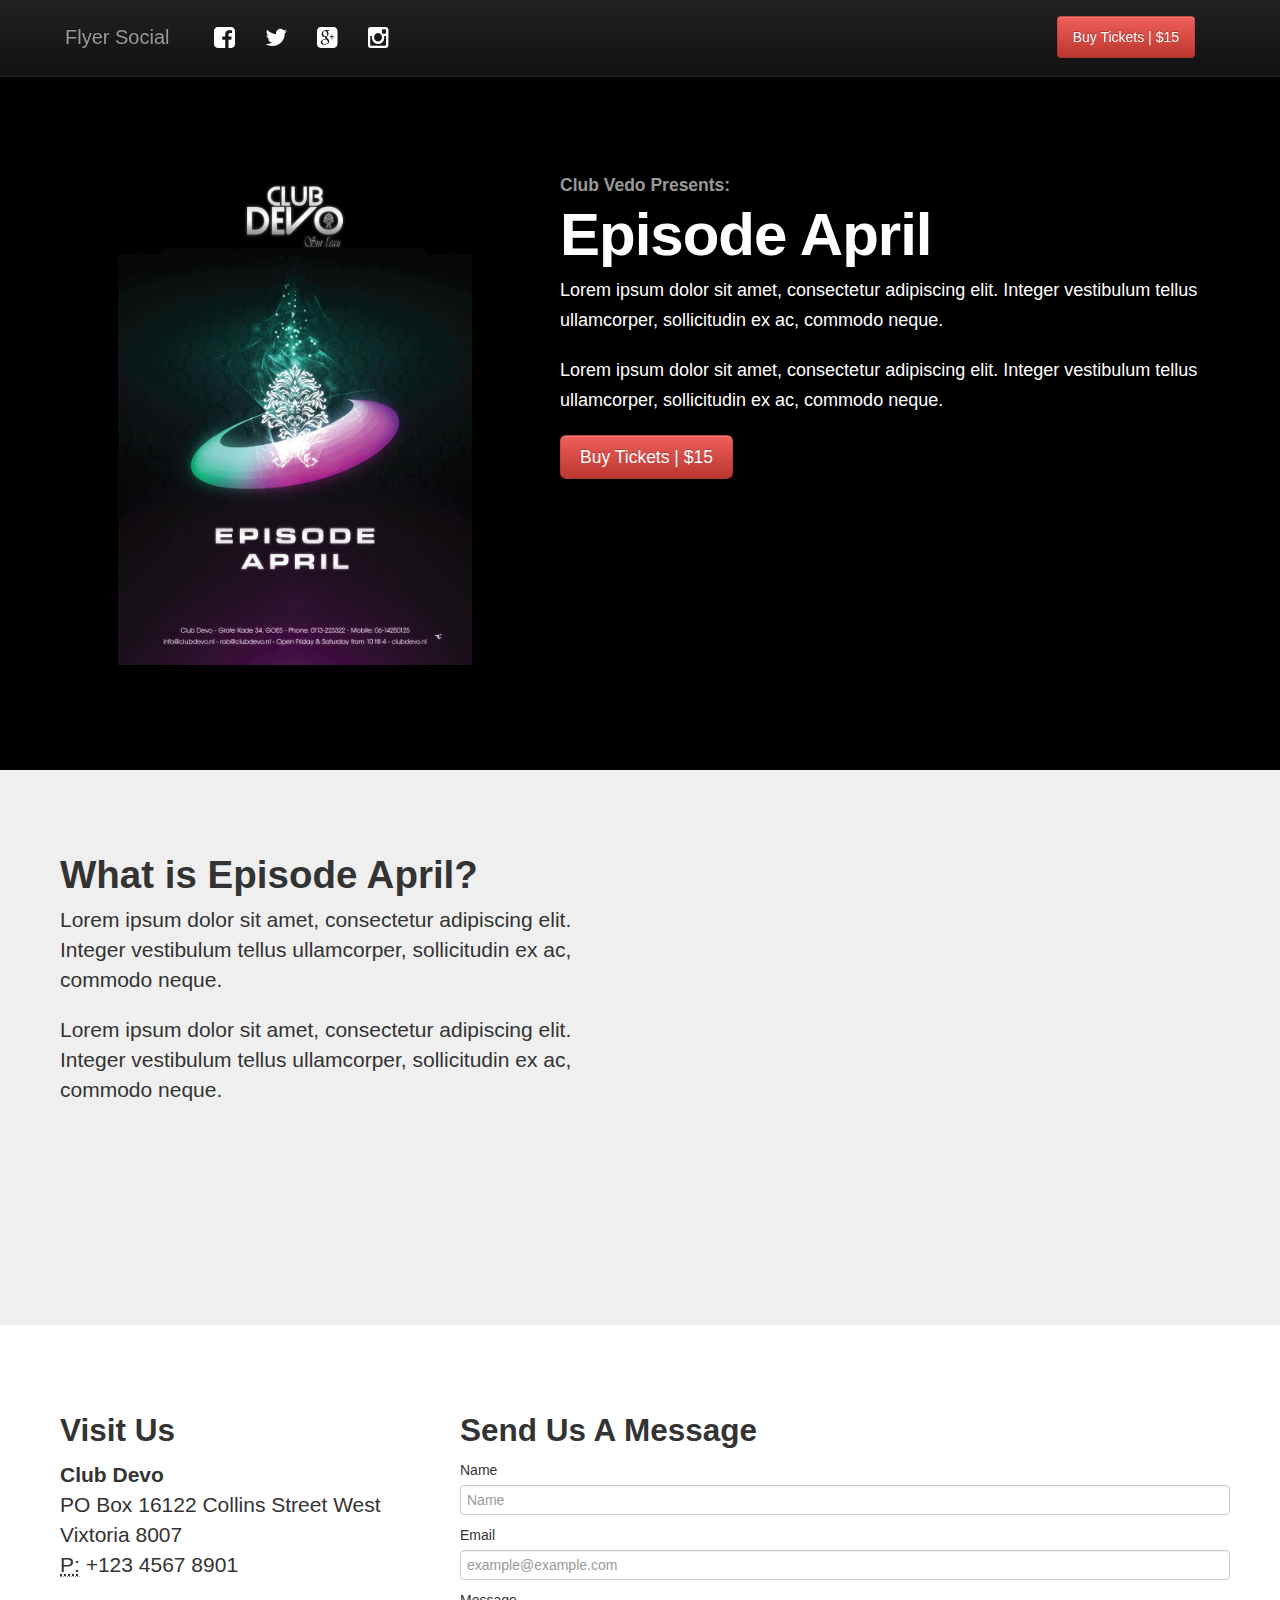
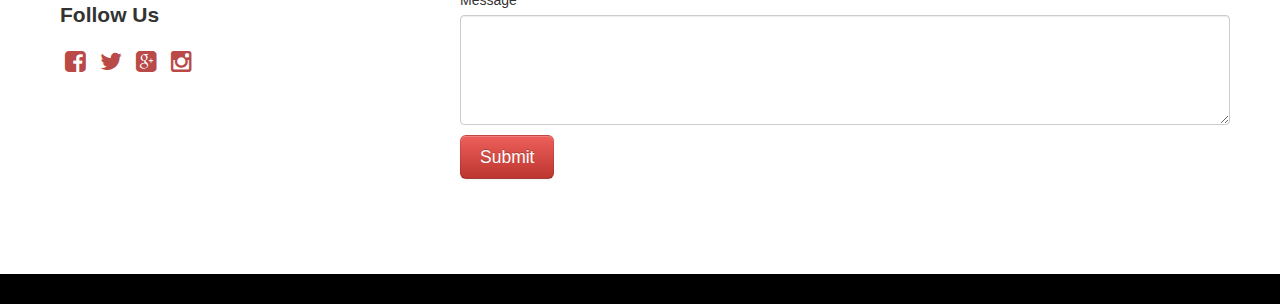
==== index.html @ 9212bca3 "Add social icons to navbar. Show full flyer instead of graphic only. Integrated modal for onclick of" ====
<!DOCTYPE html>
<html lang="en">

<head>
    <meta charset="utf-8">
    <title>Flyer Social</title>
    <meta name="viewport" content="width=device-width, initial-scale=1.0">
    <meta name="description" content="">
    <meta name="author" content="">

    <link href="css/bootstrap.min.css" rel="stylesheet">
    <link href="css/bootstrap-responsive.min.css" rel="stylesheet">
    <link href="css/font-awesome.min.css" rel="stylesheet">
    <link href="css/main.css" rel="stylesheet">

</head>

<body>
    <div class="navbar navbar-inverse navbar-fixed-top">
        <div class="navbar-inner">
            <div class="container">
                <div class="row-fluid">
                    <a class="brand text-error" href="#">Flyer Social</a>
                    <ul class="nav pull-left social">
                        <li>
                            <a href="#Facebook" class="text-error"><i class="fa fa-facebook-square"></i></a>
                        </li>
                        <li>
                            <a href="#Twitter" class="text-error"><i class="fa fa-twitter"></i></a>
                        </li>
                        <li>
                            <a href="#Google" class="text-error"><i class="fa fa-google-plus-square"></i></a>
                        </li>
                        <li>
                            <a href="#Instagram" class="text-error"><i class="fa fa-instagram"></i></a>
                        </li>
                    </ul>
                    <ul class="nav pull-right">
                        <li>
                            <a href="#" class="btn btn-danger">Buy Tickets | $15</a>
                        </li>
                    </ul>
                </div>
            </div>
        </div>
    </div>

    <section class="hero-unit">
        <div class="container">
            <div class="row-fluid">
                <div class="span5 text-center">
                    <a href="#myModal" role="button" data-toggle="modal">
                        <img src="img/headline.png" alt="">
                    </a>
                </div>
                <div class="span7">
                    <h4 class="muted">Club Vedo Presents:</h4>
                    <h1>Episode April</h1>
                    <p>Lorem ipsum dolor sit amet, consectetur adipiscing elit. Integer vestibulum tellus ullamcorper, sollicitudin ex ac, commodo neque.</p>
                    <p>Lorem ipsum dolor sit amet, consectetur adipiscing elit. Integer vestibulum tellus ullamcorper, sollicitudin ex ac, commodo neque.</p>
                    <a href="#" class="btn btn-large btn-danger" alt="">Buy Tickets | $15</a>
                </div>
            </div>
        </div>
    </section>

    <div id="myModal" class="modal hide fade" tabindex="-1" role="dialog" aria-labelledby="myModalLabel" aria-hidden="true">
        <div class="modal-header">
            <button type="button" class="close" data-dismiss="modal" aria-hidden="true">×</button>
            <h3>&nbsp;</h3>
        </div>
        <div class="modal-body">
            <img src="img/headline.png" alt="">
        </div>
        <div class="modal-footer">
            <button class="btn" data-dismiss="modal" aria-hidden="true">Close</button>
        </div>
    </div>

    <section class="about">
        <div class="container">
            <div class="row-fluid">
                <div class="span6">
                    <h1>What is Episode April?</h1>
                    <p class="lead">Lorem ipsum dolor sit amet, consectetur adipiscing elit. Integer vestibulum tellus ullamcorper, sollicitudin ex ac, commodo neque.</p>
                    <p class="lead">Lorem ipsum dolor sit amet, consectetur adipiscing elit. Integer vestibulum tellus ullamcorper, sollicitudin ex ac, commodo neque.</p>
                </div>
                <div class="span6">
                    <iframe width="100%" height="400" src="//www.youtube.com/embed/PNGuJb-kDjc" frameborder="0" allowfullscreen></iframe>
                </div>
            </div>
        </div>
    </section>

    <section>
        <div class="container">
            <div class="row-fluid">
                <div class="span4">
                    <h2>Visit Us</h2>
                    <address class="lead">
                        <strong>Club Devo</strong><br>
                        PO Box 16122 Collins Street West<br>
                        Vixtoria 8007<br>
                        <abbr title="Phone">P:</abbr> +123 4567 8901
                    </address>
                    <hr class="visible-phone visible-tablet">
                    <p class="lead"><strong>Follow Us</strong>
                    </p>
                    <ul class="inline social">
                        <li>
                            <a href="#Facebook" class="text-error"><i class="fa fa-facebook-square"></i></a>
                        </li>
                        <li>
                            <a href="#Twitter" class="text-error"><i class="fa fa-twitter"></i></a>
                        </li>
                        <li>
                            <a href="#Google" class="text-error"><i class="fa fa-google-plus-square"></i></a>
                        </li>
                        <li>
                            <a href="#Instagram" class="text-error"><i class="fa fa-instagram"></i></a>
                        </li>
                    </ul>
                </div>
                <div class="span8">
                    <h2>Send Us A Message</h2>
                    <form role="form">
                        <label>Name</label>
                        <input class="input-block-level" type="text" placeholder="Name">
                        <label>Email</label>
                        <input class="input-block-level" type="email" placeholder="example@example.com">
                        <label>Message</label>
                        <textarea class="input-block-level" rows="5"></textarea>
                        <button type="submit" class="btn btn-large btn-danger">Submit</button>
                    </form>
                </div>
            </div>
        </div>
    </section>

    <footer></footer>

    <script src="js/jquery.min.js"></script>
    <script src="js/bootstrap.min.js"></script>
</body>

</html>
---- css/main.css ----
/*
    Document   : css/main．css
    Created on : 2014-11-19 08:59 PM
    Author     : yaboi
    Description: Custom styling for "FlyerSocial" App
    Version    : 1.0.0
*/

/* Custom Body Styles */
 body {
    padding-left: 0;
    padding-right: 0;
    padding-top: 50px;
}
/* Bootstrap Nav Overwrites */
 .navbar-inner {
    min-height: 75px;
}
.navbar .brand {
    padding: 27px 30px 27px;
}
.navbar .nav>li {
    padding: 16px 30px 16px;
}
.navbar-inverse .nav>li>a.btn {
    color: #fff;
}
.navbar .btn, .navbar .btn-group {
    margin-top: 0;
}
.navbar .nav.social>li {
    padding: 16px 0 16px;
}
.navbar .nav.social>li>a {
    color: #fff;
}

.navbar .nav.social>li>a:hover,
.navbar .nav.social>li>a:focus,
.navbar .nav.social>li>a:active
{
    color: #b94a48;
}

.navbar-fixed-top {
    margin-bottom: 0;
    position: fixed;
}
/* Bootstrap Button Overwrites */
 .btn:hover, .btn:focus {
    background-position: initial;
}
/* Bootstrap Hero-Unit Overwrites */
 .hero-unit {
    background: #000;
    border-radius: 0;
    color: #fff;
    padding: 90px 60px;
    margin-bottom: 0;
}
.hero-unit img {
    margin-bottom: 15px;
    max-height: 500px;
}
.hero-unit h1 {
    margin-bottom: 10px;
}
.hero-unit p {
    margin-bottom: 20px;
}
/* Bootstrap Modal Overwrites */
.modal.fade.in {
    top: 10px;
}

/* Custom Section Styling */
 section {
    padding: 75px 60px;
}
/* Custom Textarea Styling */
 textarea {
    resize:vertical;
    max-height: 250px;
}
/* Custom About Styles */
 .about {
    background-color: #efefef;
}
/* Custom Social Icons Styles */
 ul.social li a {
    font-size: 24px;
}
/* Custom Footer Styles */
 footer {
    background-color: #000;
    height: 30px;
}
/* Small devices */
 @media (min-width: 768px) {
    body {
        padding-top: 75px;
    }
}
/* Medium devices */
 @media (min-width: 992px) {
}
/* Large devices */
 @media (min-width: 1200px) {
}
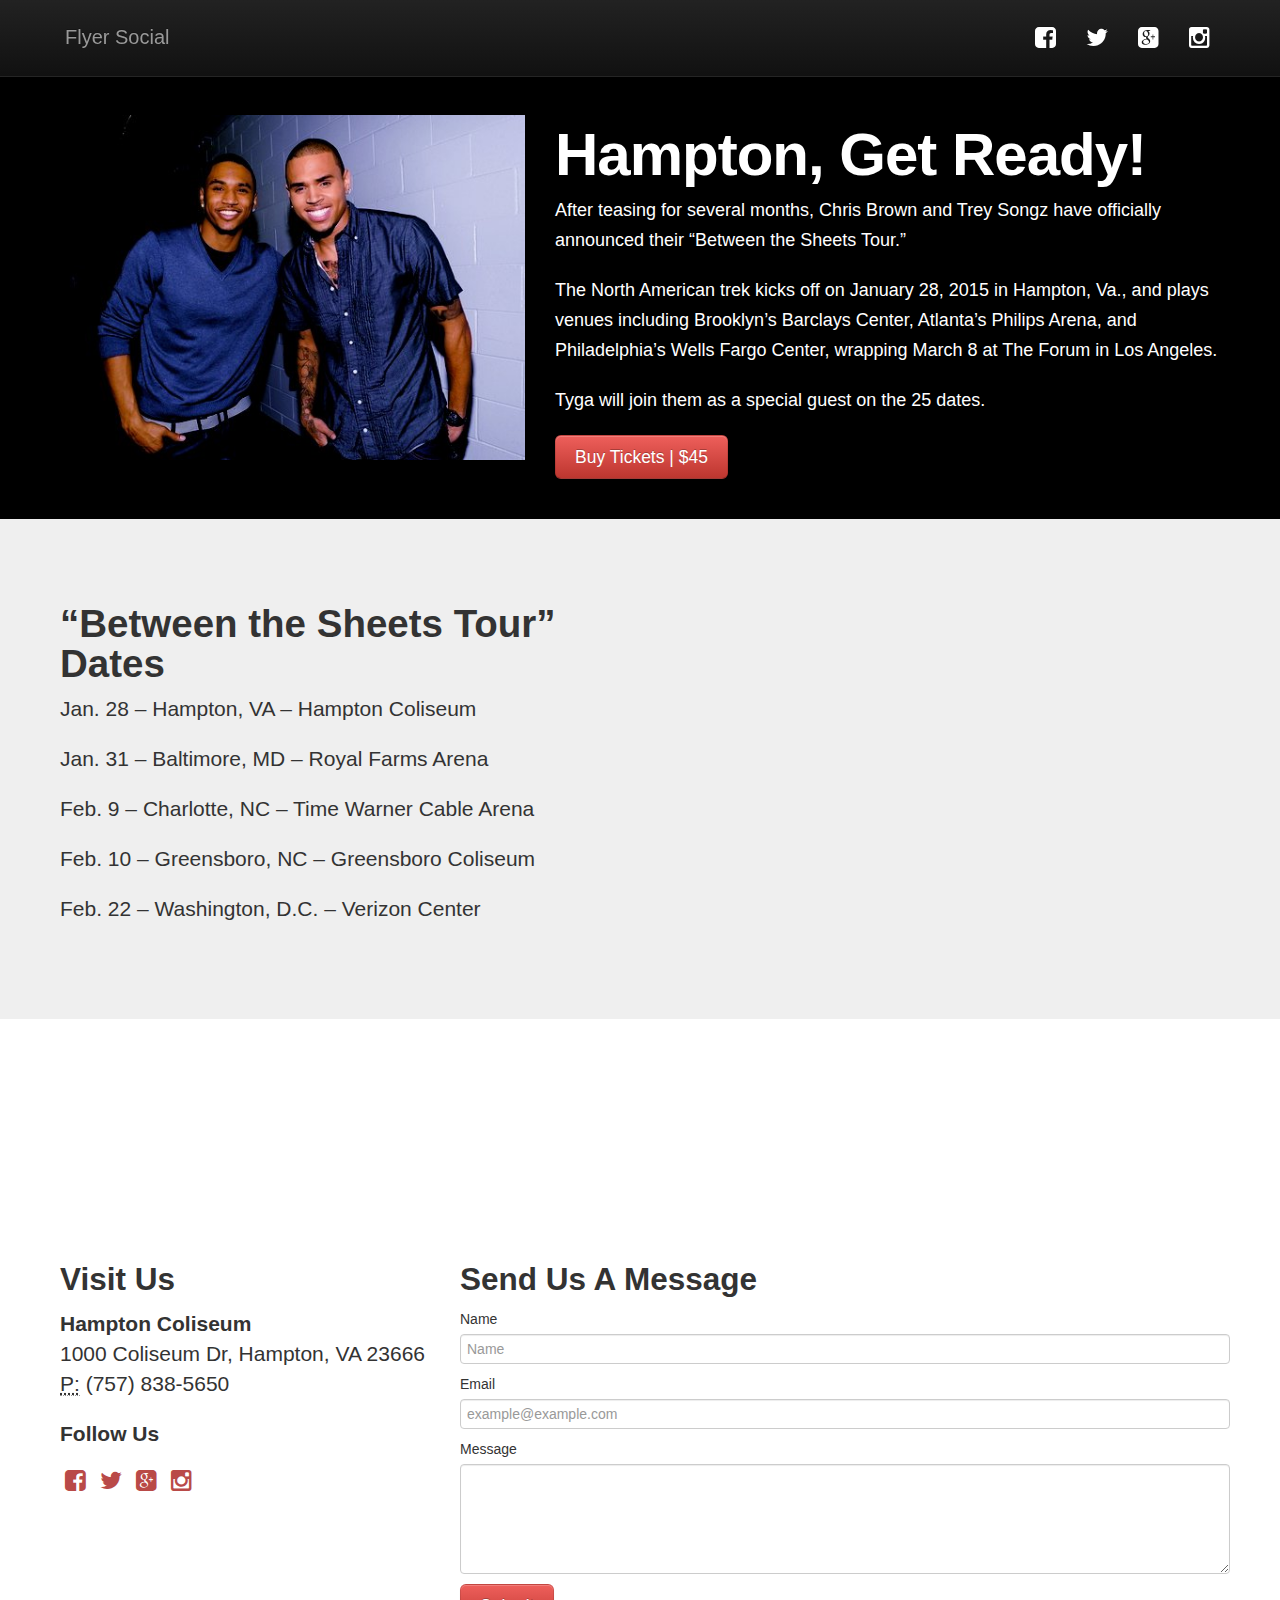
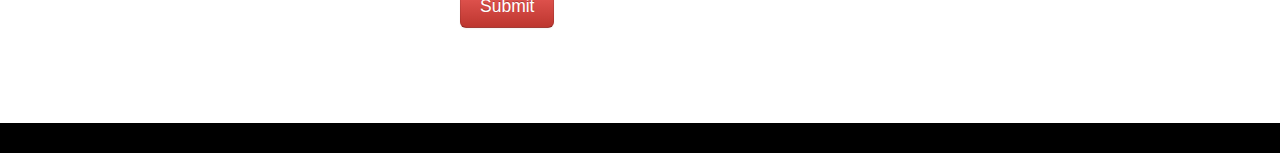
==== commit 5cc29179: "Update with new code for youtube and snapwidget. Remove menu from mobile and tablet" ====
--- a/index.html
+++ b/index.html
@@ -21,9 +21,9 @@
             <div class="container">
                 <div class="row-fluid">
                     <a class="brand text-error" href="#">Flyer Social</a>
-                    <ul class="nav pull-left social">
+                    <ul class="nav pull-right social visible-desktop">
                         <li>
-                            <a href="#Facebook" class="text-error"><i class="fa fa-facebook-square"></i></a>
+                            <a href="Facebook.com" class="text-error"><i class="fa fa-facebook-square"></i></a>
                         </li>
                         <li>
                             <a href="#Twitter" class="text-error"><i class="fa fa-twitter"></i></a>
@@ -35,11 +35,7 @@
                             <a href="#Instagram" class="text-error"><i class="fa fa-instagram"></i></a>
                         </li>
                     </ul>
-                    <ul class="nav pull-right">
-                        <li>
-                            <a href="#" class="btn btn-danger">Buy Tickets | $15</a>
-                        </li>
-                    </ul>
+
                 </div>
             </div>
         </div>
@@ -54,17 +50,19 @@
                     </a>
                 </div>
                 <div class="span7">
-                    <h4 class="muted">Club Vedo Presents:</h4>
-                    <h1>Episode April</h1>
-                    <p>Lorem ipsum dolor sit amet, consectetur adipiscing elit. Integer vestibulum tellus ullamcorper, sollicitudin ex ac, commodo neque.</p>
-                    <p>Lorem ipsum dolor sit amet, consectetur adipiscing elit. Integer vestibulum tellus ullamcorper, sollicitudin ex ac, commodo neque.</p>
-                    <a href="#" class="btn btn-large btn-danger" alt="">Buy Tickets | $15</a>
+
+                    <h1>Hampton, Get Ready!</h1>
+                    <p>After teasing for several months, Chris Brown and Trey Songz have officially announced their “Between the Sheets Tour.”</p>
+                    <p>The North American trek kicks off on January 28, 2015 in Hampton, Va., and plays venues including Brooklyn’s Barclays Center, Atlanta’s Philips Arena, and Philadelphia’s Wells Fargo Center, wrapping March 8 at The Forum in Los Angeles.</p>
+                    <p>Tyga will join them as a special guest on the 25 dates.</p>
+
+                    <a href="#" class="btn btn-large btn-danger">Buy Tickets | $45</a>
                 </div>
             </div>
         </div>
     </section>
 
-    <div id="myModal" class="modal hide fade" tabindex="-1" role="dialog" aria-labelledby="myModalLabel" aria-hidden="true">
+    <div id="myModal" class="modal fade ">
         <div class="modal-header">
             <button type="button" class="close" data-dismiss="modal" aria-hidden="true">×</button>
             <h3>&nbsp;</h3>
@@ -81,16 +79,26 @@
         <div class="container">
             <div class="row-fluid">
                 <div class="span6">
-                    <h1>What is Episode April?</h1>
-                    <p class="lead">Lorem ipsum dolor sit amet, consectetur adipiscing elit. Integer vestibulum tellus ullamcorper, sollicitudin ex ac, commodo neque.</p>
-                    <p class="lead">Lorem ipsum dolor sit amet, consectetur adipiscing elit. Integer vestibulum tellus ullamcorper, sollicitudin ex ac, commodo neque.</p>
+                    <h1>“Between the Sheets Tour” Dates</h1>
+                    <p class="lead">Jan. 28 – Hampton, VA – Hampton Coliseum</p>
+                    <p class="lead">Jan. 31 – Baltimore, MD – Royal Farms Arena</p>
+                    <p class="lead">Feb. 9 – Charlotte, NC – Time Warner Cable Arena</p>
+                    <p class="lead">Feb. 10 – Greensboro, NC – Greensboro Coliseum</p>
+                    <p class="lead">Feb. 22 – Washington, D.C. – Verizon Center</p>
+
                 </div>
-                <div class="span6">
-                    <iframe width="100%" height="400" src="//www.youtube.com/embed/PNGuJb-kDjc" frameborder="0" allowfullscreen></iframe>
+                <div class="span6" style="max-width:560px;margin:0 auto; padding:5px;">
+                    <div style="position: relative;padding-bottom: 56.25%; height: 0; overflow: hidden;">
+                        <iframe width="560" height="315" frameborder="0" allowfullscreen="" src="//www.youtube.com/embed/Tff2oE31Mlw?start=75" style="position: absolute; top: 0px; left: 0px; width: 100%; height: 100%; max-width: 560px; max-height: 315px;"></iframe>
+                    </div>
                 </div>
             </div>
         </div>
     </section>
+
+    <!-- SnapWidget -->
+    <script src="https://snapwidget.com/js/snapwidget.js"></script>
+    <iframe src="https://snapwidget.com/in/?h=YmV0d2VlbnRoZXNoZWV0c3xpbnwxMjV8NHw1fGZhZmFmYXxub3w1fG5vbmV8b25TdGFydHxub3x5ZXM=&ve=011214" title="Instagram Widget" class="snapwidget-widget" allowTransparency="true" frameborder="0" scrolling="no" style="border:none; overflow:hidden; width:100%;"></iframe>
 
     <section>
         <div class="container">
@@ -98,11 +106,10 @@
                 <div class="span4">
                     <h2>Visit Us</h2>
                     <address class="lead">
-                        <strong>Club Devo</strong><br>
-                        PO Box 16122 Collins Street West<br>
-                        Vixtoria 8007<br>
-                        <abbr title="Phone">P:</abbr> +123 4567 8901
-                    </address>
+                            <strong>Hampton Coliseum</strong><br>
+                            1000 Coliseum Dr, Hampton, VA 23666<br>
+                            <abbr title="Phone">P:</abbr> (757) 838-5650
+                        </address>
                     <hr class="visible-phone visible-tablet">
                     <p class="lead"><strong>Follow Us</strong>
                     </p>
--- a/css/main.css
+++ b/css/main.css
@@ -34,14 +34,9 @@
 .navbar .nav.social>li>a {
     color: #fff;
 }
-
-.navbar .nav.social>li>a:hover,
-.navbar .nav.social>li>a:focus,
-.navbar .nav.social>li>a:active
-{
+.navbar .nav.social>li>a:hover, .navbar .nav.social>li>a:focus, .navbar .nav.social>li>a:active {
     color: #b94a48;
 }
-
 .navbar-fixed-top {
     margin-bottom: 0;
     position: fixed;
@@ -55,7 +50,7 @@
     background: #000;
     border-radius: 0;
     color: #fff;
-    padding: 90px 60px;
+    padding: 40px 10px;
     margin-bottom: 0;
 }
 .hero-unit img {
@@ -69,10 +64,9 @@
     margin-bottom: 20px;
 }
 /* Bootstrap Modal Overwrites */
-.modal.fade.in {
+ .modal.fade.in {
     top: 10px;
 }
-
 /* Custom Section Styling */
  section {
     padding: 75px 60px;
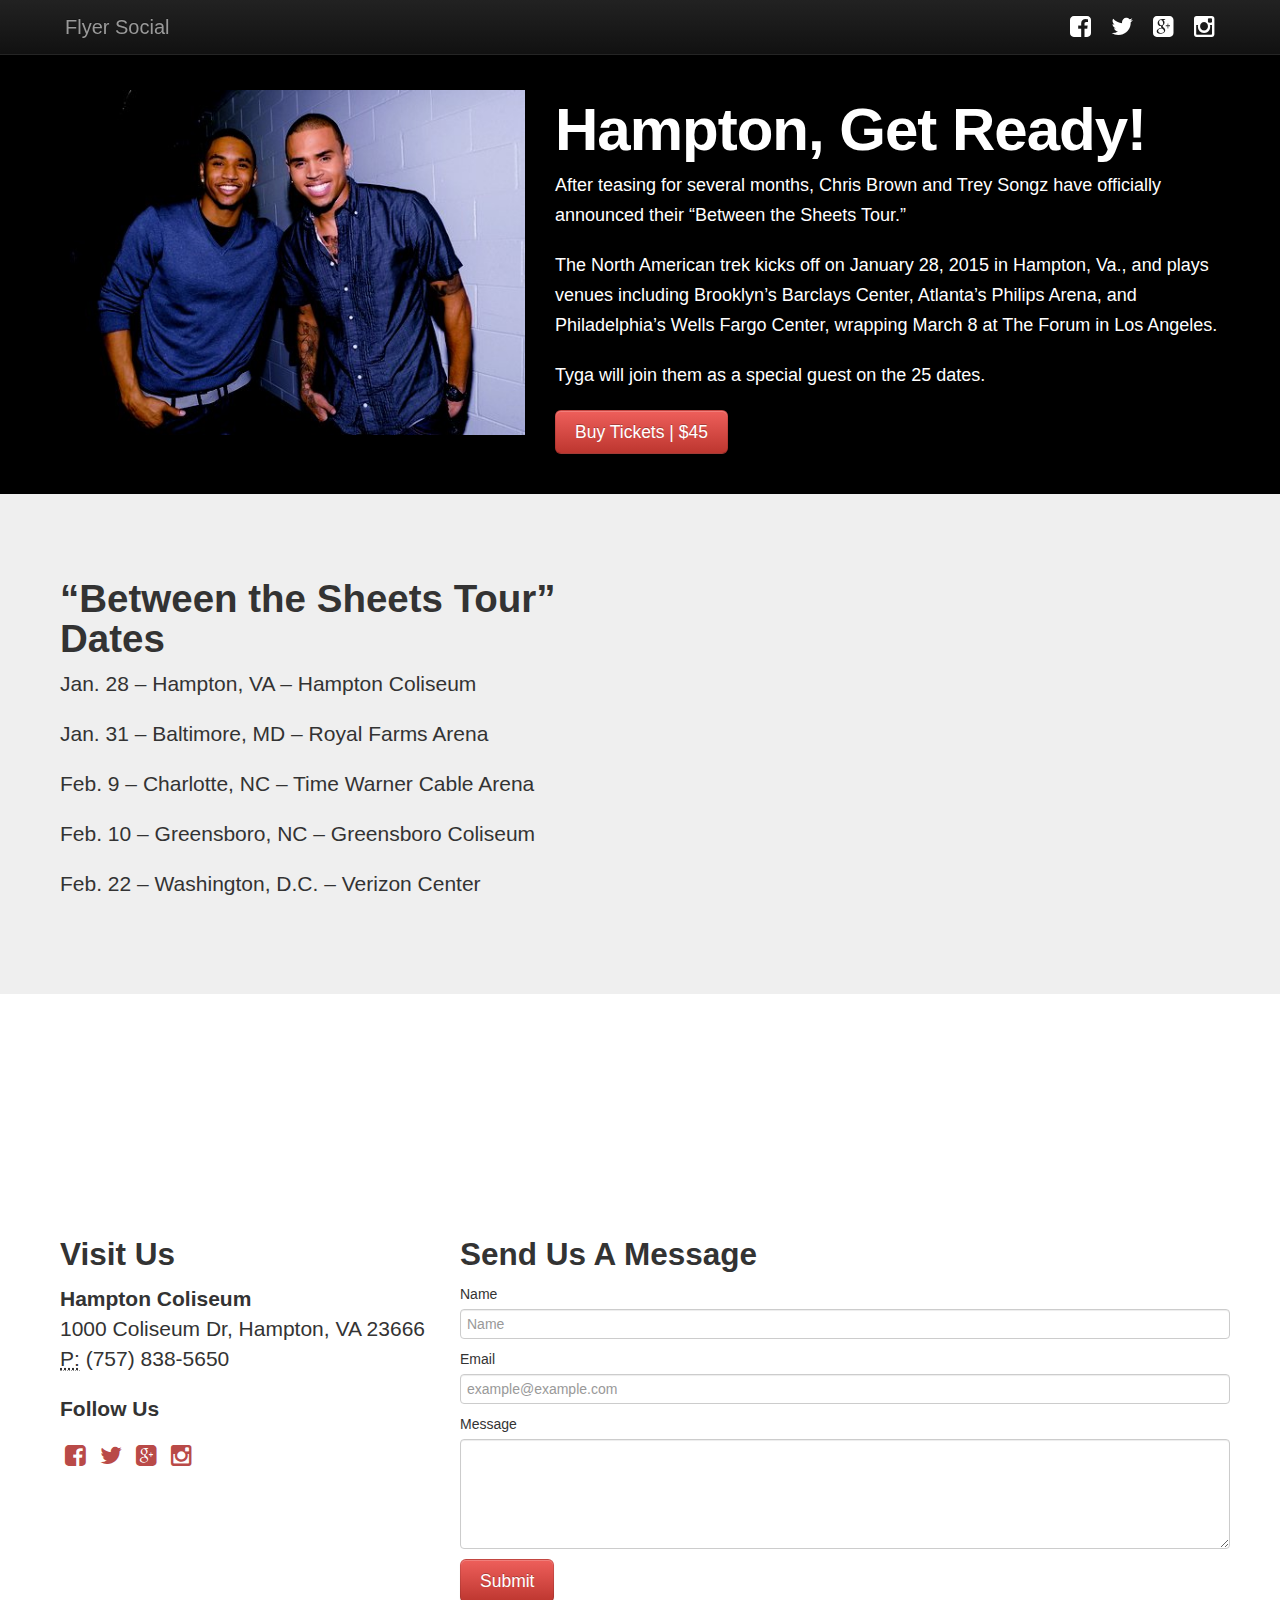
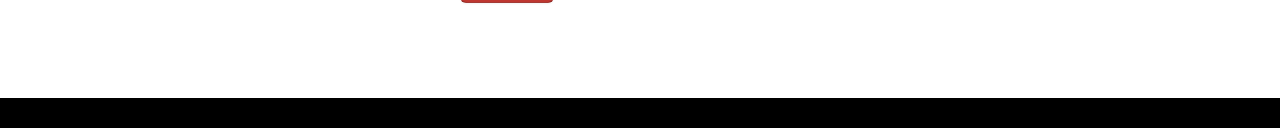
==== commit 517ef5fc: "Remove navigation completely from 'mobile' and 'tablet'" ====
--- a/index.html
+++ b/index.html
@@ -16,12 +16,12 @@
 </head>
 
 <body>
-    <div class="navbar navbar-inverse navbar-fixed-top">
+    <div class="navbar navbar-inverse navbar-fixed-top visible-desktop">
         <div class="navbar-inner">
             <div class="container">
                 <div class="row-fluid">
                     <a class="brand text-error" href="#">Flyer Social</a>
-                    <ul class="nav pull-right social visible-desktop">
+                    <ul class="nav pull-right social">
                         <li>
                             <a href="Facebook.com" class="text-error"><i class="fa fa-facebook-square"></i></a>
                         </li>
--- a/css/main.css
+++ b/css/main.css
@@ -10,26 +10,29 @@
  body {
     padding-left: 0;
     padding-right: 0;
-    padding-top: 50px;
+    padding-top: 0;
 }
 /* Bootstrap Nav Overwrites */
  .navbar-inner {
-    min-height: 75px;
+    min-height: 50px;
 }
 .navbar .brand {
-    padding: 27px 30px 27px;
+    padding: 17px 30px 17px;
 }
 .navbar .nav>li {
-    padding: 16px 30px 16px;
+    padding: 5px 30px 5px;
+}
+.navbar .nav.social>li {
+    padding: 5px 0 5px;
+}
+.navbar .nav>li>a {
+    padding: 10px;
 }
 .navbar-inverse .nav>li>a.btn {
     color: #fff;
 }
 .navbar .btn, .navbar .btn-group {
     margin-top: 0;
-}
-.navbar .nav.social>li {
-    padding: 16px 0 16px;
 }
 .navbar .nav.social>li>a {
     color: #fff;
@@ -91,12 +94,12 @@
 }
 /* Small devices */
  @media (min-width: 768px) {
-    body {
-        padding-top: 75px;
-    }
 }
 /* Medium devices */
  @media (min-width: 992px) {
+    body {
+        padding-top: 50px;
+    }
 }
 /* Large devices */
  @media (min-width: 1200px) {
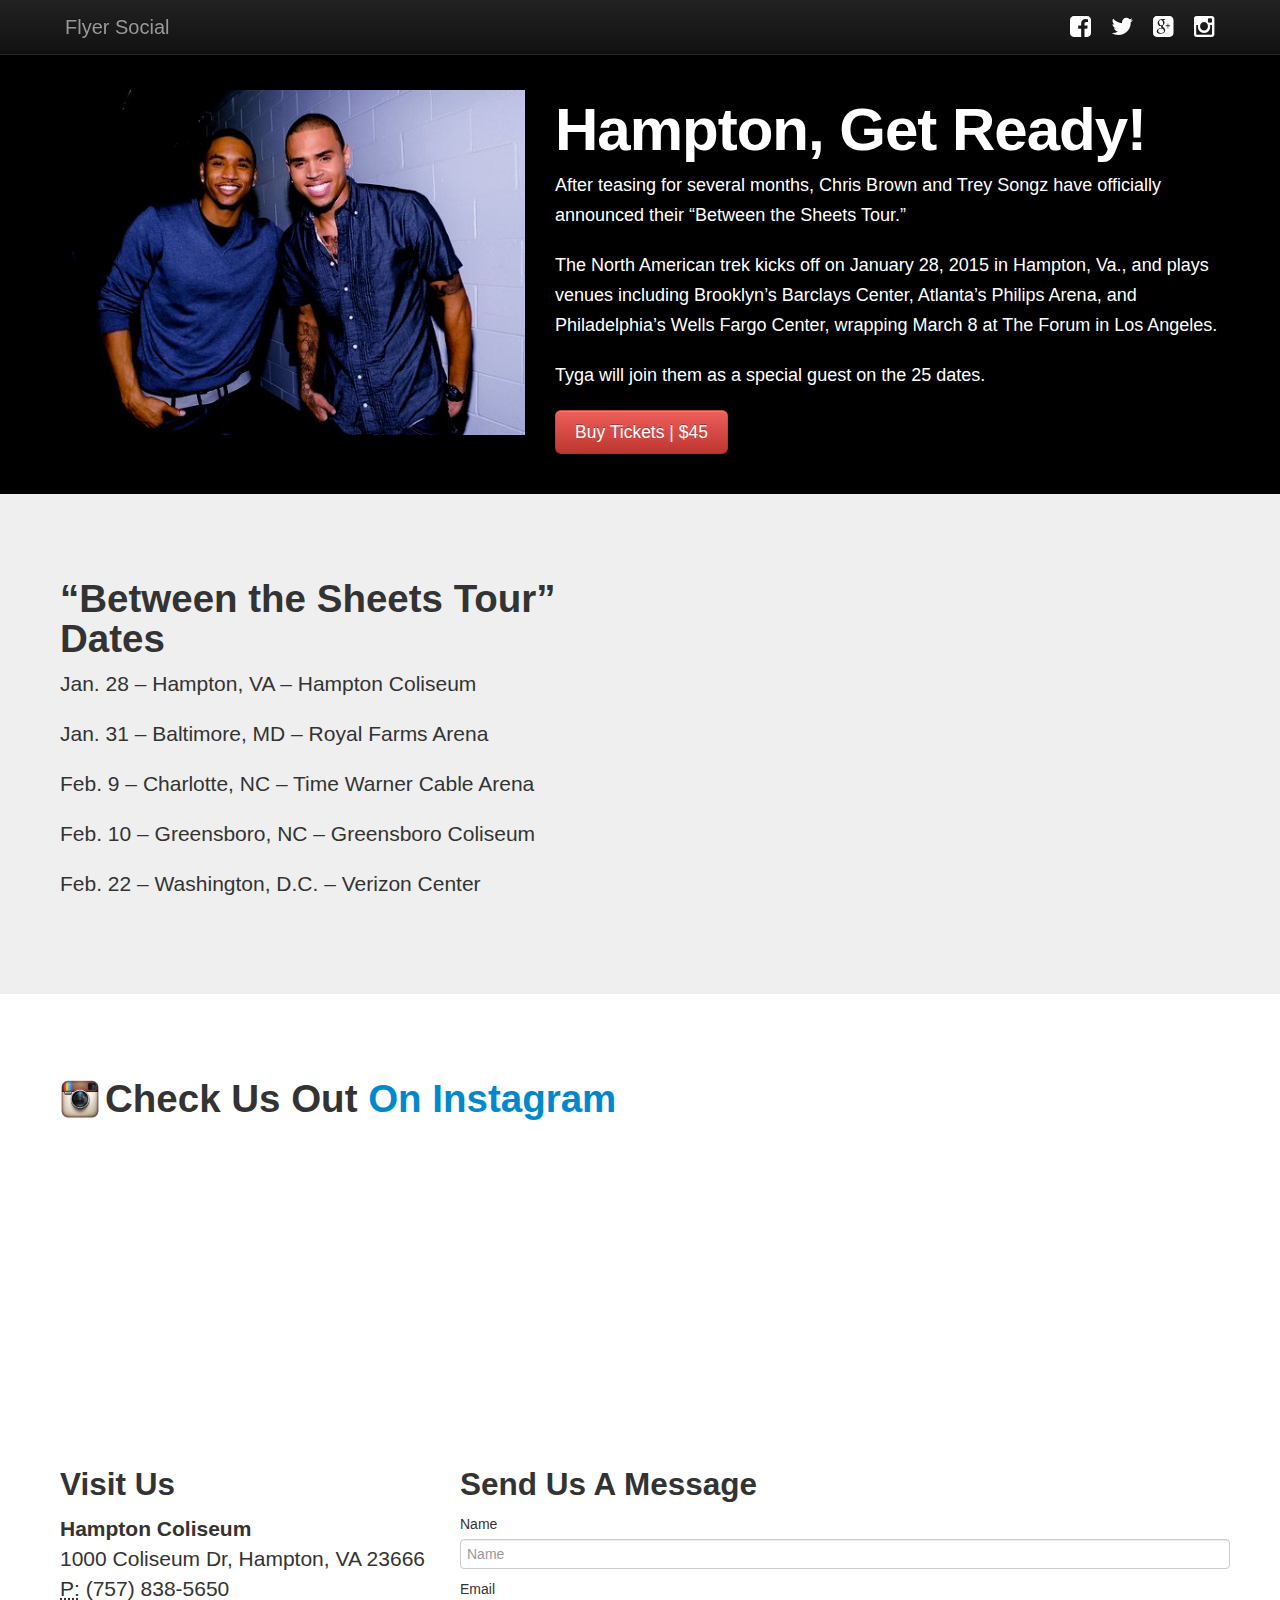
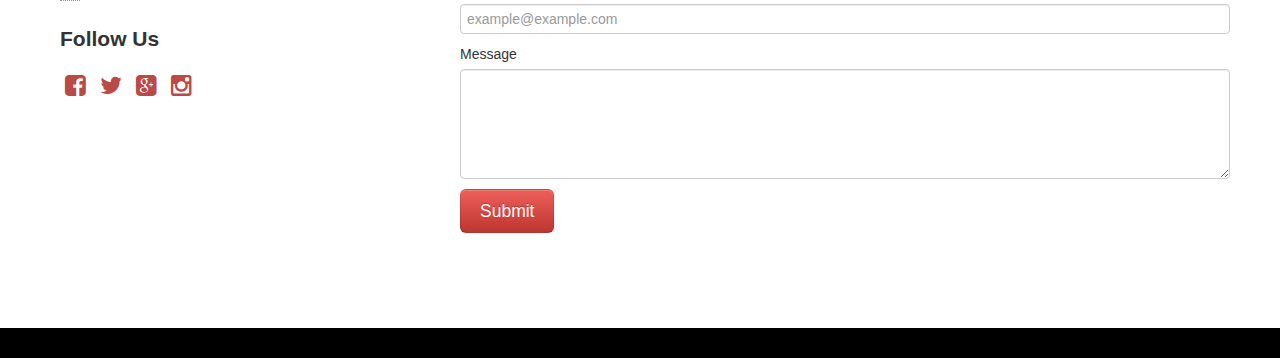
==== commit d495f45e: "Add styling to instagram section to fit fluidity of site" ====
--- a/index.html
+++ b/index.html
@@ -96,9 +96,19 @@
         </div>
     </section>
 
-    <!-- SnapWidget -->
-    <script src="https://snapwidget.com/js/snapwidget.js"></script>
-    <iframe src="https://snapwidget.com/in/?h=YmV0d2VlbnRoZXNoZWV0c3xpbnwxMjV8NHw1fGZhZmFmYXxub3w1fG5vbmV8b25TdGFydHxub3x5ZXM=&ve=011214" title="Instagram Widget" class="snapwidget-widget" allowTransparency="true" frameborder="0" scrolling="no" style="border:none; overflow:hidden; width:100%;"></iframe>
+    <section>
+        <div class="container instagram">
+            <div class="row-fluid">
+                <div class="span12">
+                    <h1><img src="img/instagram.png" />Check Us Out <a href="#" target="_blank">On Instagram</a></h1>
+                    <br />
+                    <!-- SnapWidget -->
+                    <script src="https://snapwidget.com/js/snapwidget.js"></script>
+                    <iframe src="https://snapwidget.com/in/?h=YmV0d2VlbnRoZXNoZWV0c3xpbnwxMjV8NHw1fGZhZmFmYXxub3w1fG5vbmV8b25TdGFydHxub3x5ZXM=&ve=011214" title="Instagram Widget" class="snapwidget-widget" allowTransparency="true" frameborder="0" scrolling="no" style="border:none; overflow:hidden; width:100%;"></iframe>
+                </div>
+            </div>
+        </div>
+    </section>
 
     <section>
         <div class="container">
--- a/css/main.css
+++ b/css/main.css
@@ -66,6 +66,11 @@
 .hero-unit p {
     margin-bottom: 20px;
 }
+.instagram h1 img {
+    height: 40px;
+    vertical-align:top;
+    margin-right: 5px;
+}
 /* Bootstrap Modal Overwrites */
  .modal.fade.in {
     top: 10px;
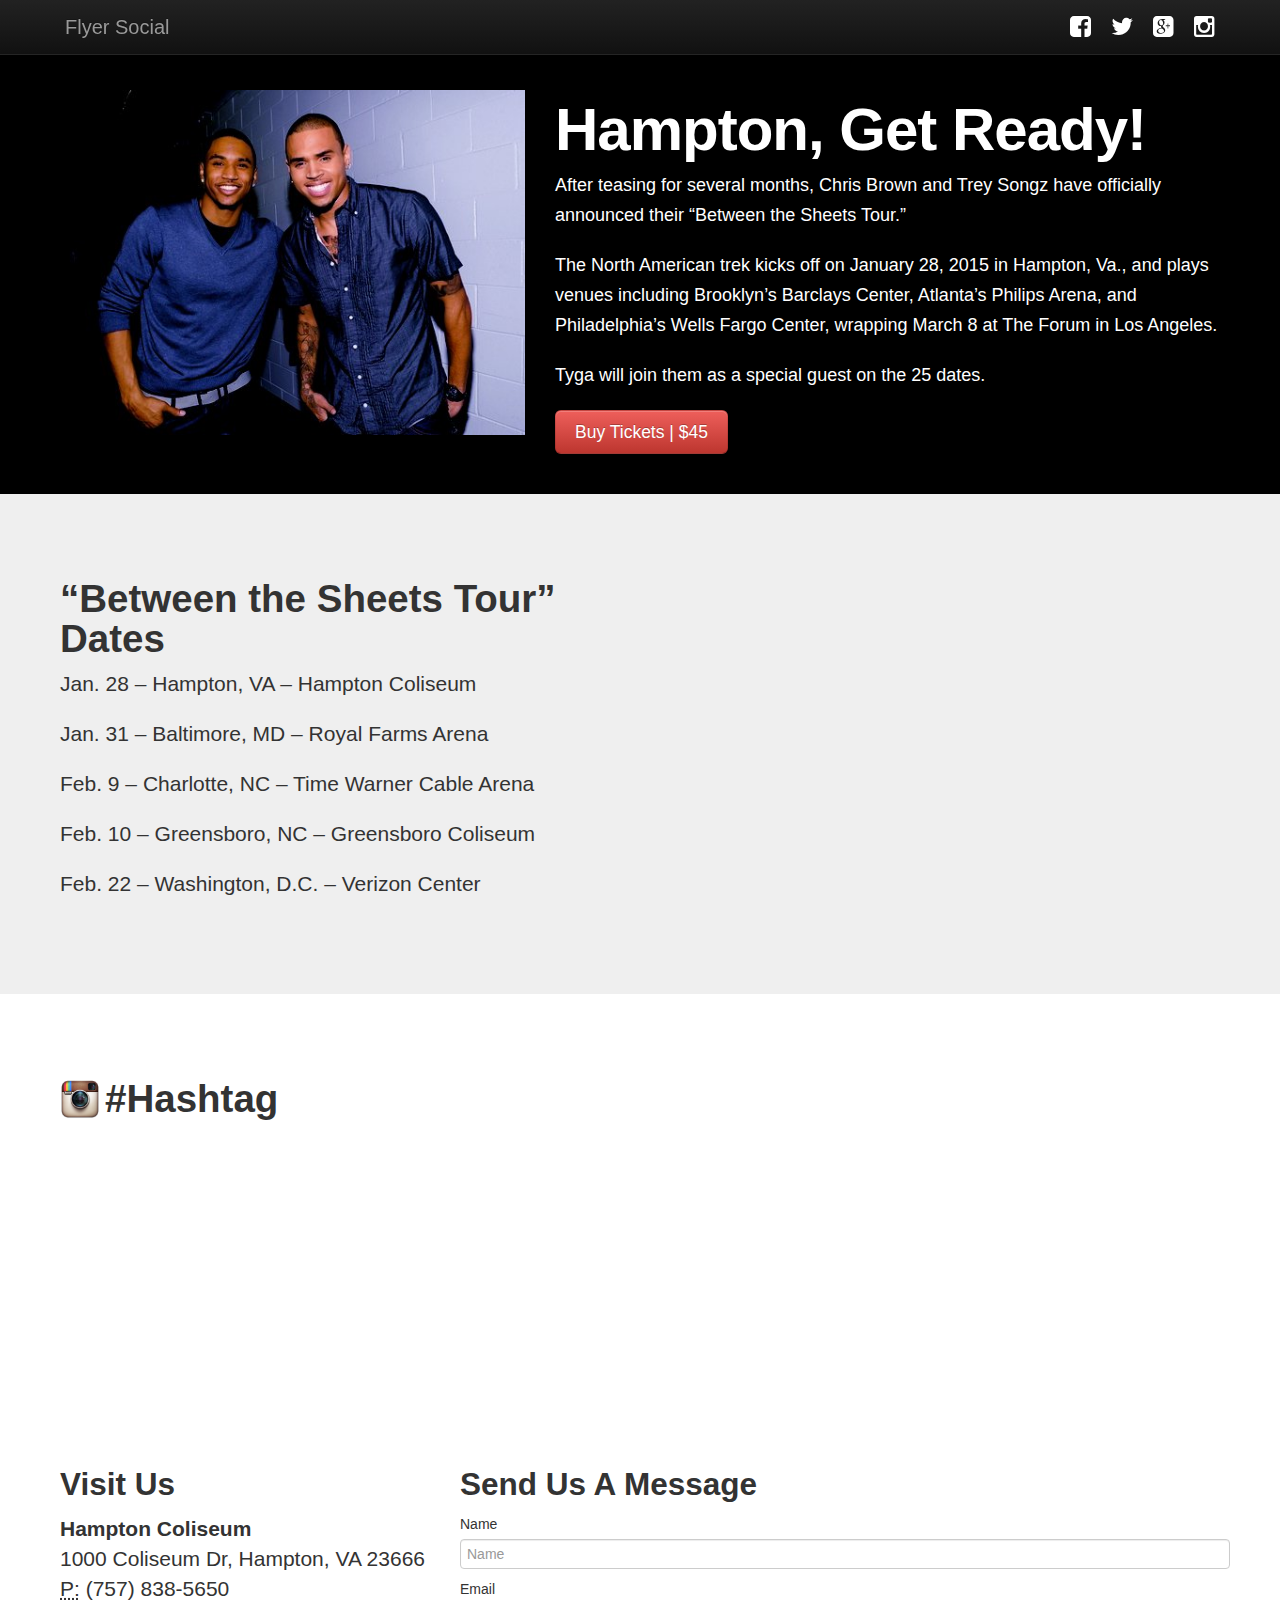
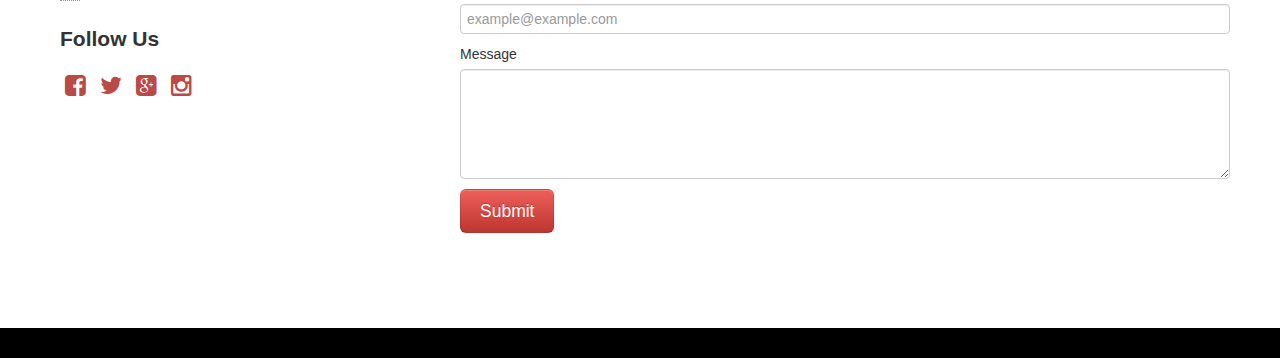
==== commit 3542c74e: "Replace header and link for IG section with hashtag, no link." ====
--- a/index.html
+++ b/index.html
@@ -100,7 +100,7 @@
         <div class="container instagram">
             <div class="row-fluid">
                 <div class="span12">
-                    <h1><img src="img/instagram.png" />Check Us Out <a href="#" target="_blank">On Instagram</a></h1>
+                    <h1><img src="img/instagram.png" />#Hashtag</h1>
                     <br />
                     <!-- SnapWidget -->
                     <script src="https://snapwidget.com/js/snapwidget.js"></script>
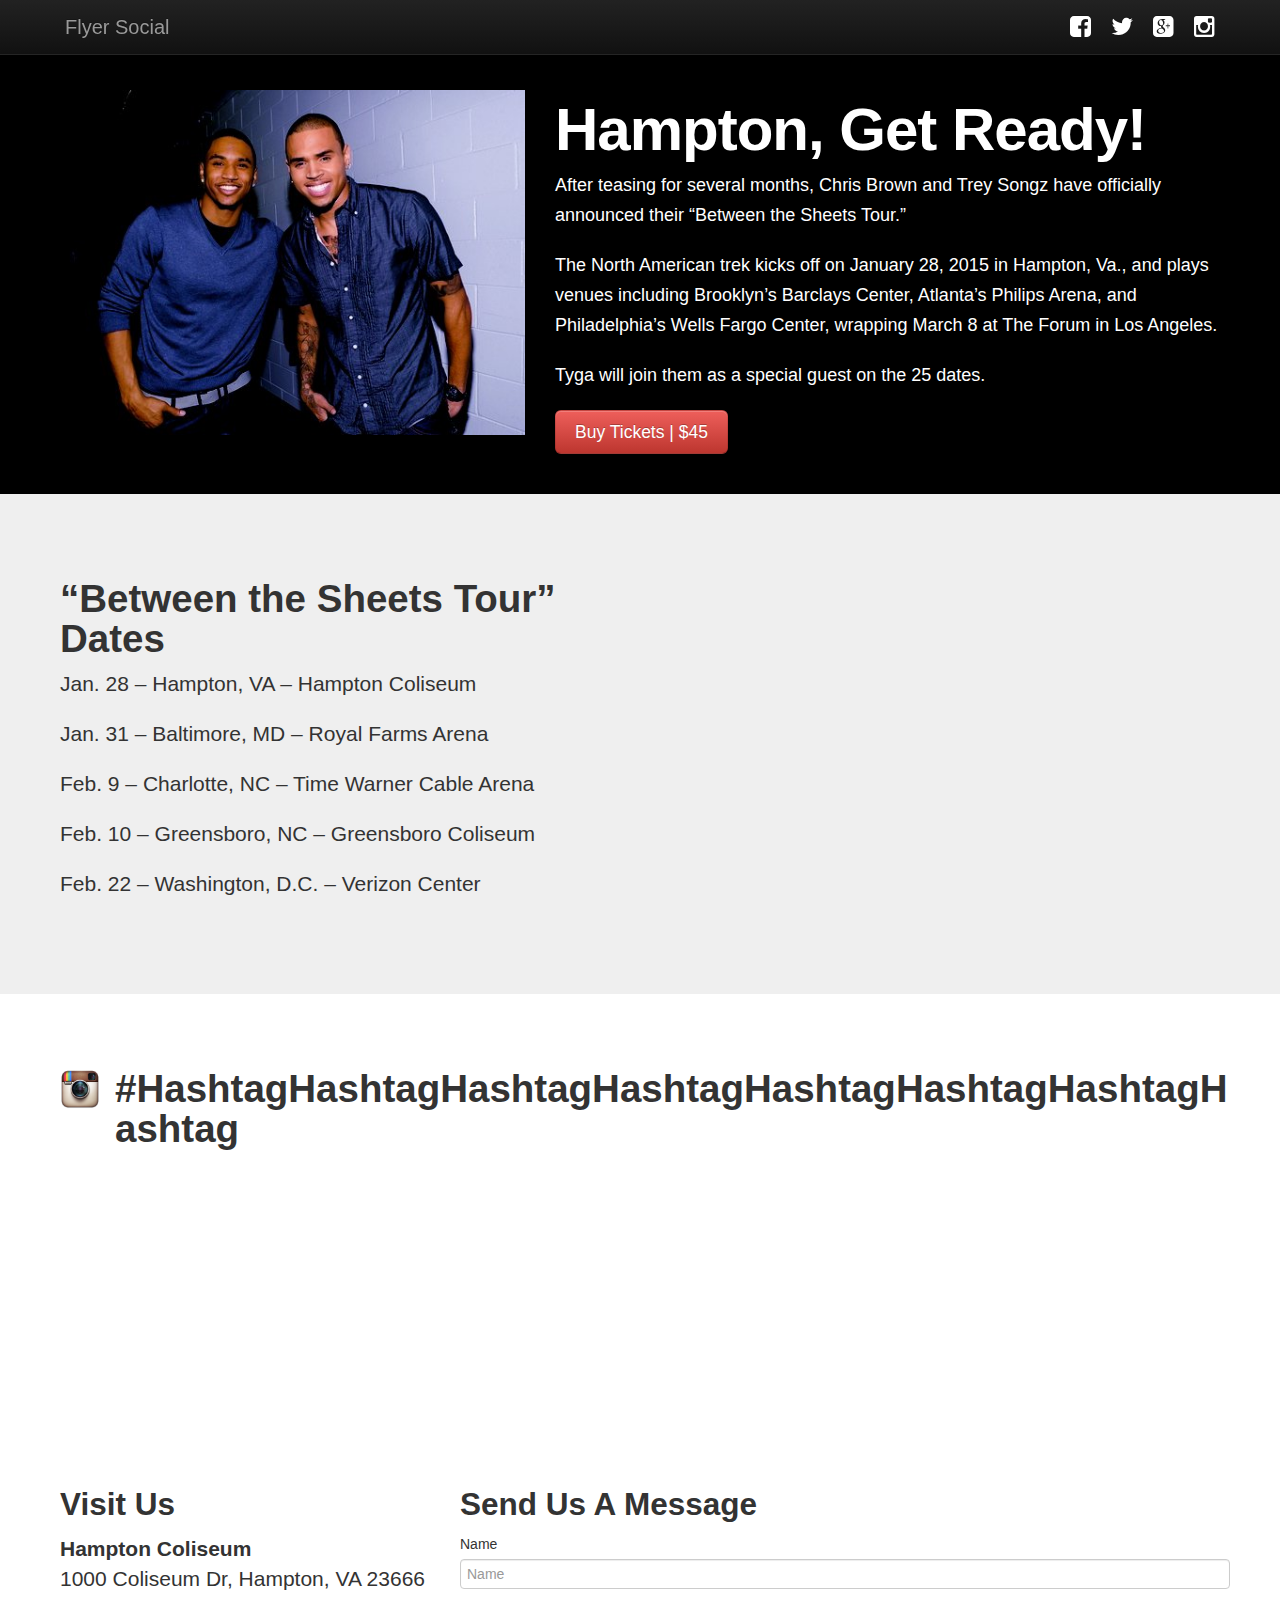
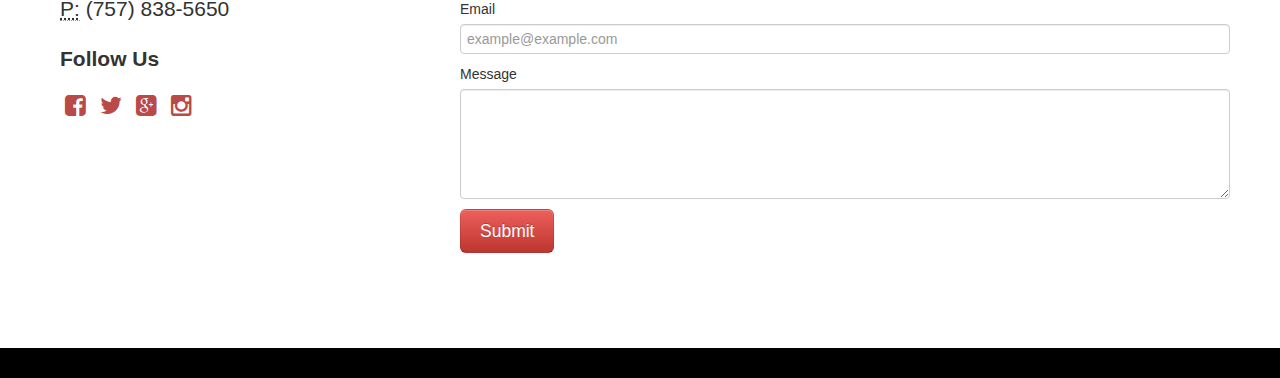
==== commit 3b81fcec: "Remove modal due to overlay issues. Add word-wrap to hashtag header for layout correction." ====
--- a/index.html
+++ b/index.html
@@ -45,9 +45,7 @@
         <div class="container">
             <div class="row-fluid">
                 <div class="span5 text-center">
-                    <a href="#myModal" role="button" data-toggle="modal">
-                        <img src="img/headline.png" alt="">
-                    </a>
+                    <img src="img/headline.png" alt="">
                 </div>
                 <div class="span7">
 
@@ -61,19 +59,6 @@
             </div>
         </div>
     </section>
-
-    <div id="myModal" class="modal fade ">
-        <div class="modal-header">
-            <button type="button" class="close" data-dismiss="modal" aria-hidden="true">×</button>
-            <h3>&nbsp;</h3>
-        </div>
-        <div class="modal-body">
-            <img src="img/headline.png" alt="">
-        </div>
-        <div class="modal-footer">
-            <button class="btn" data-dismiss="modal" aria-hidden="true">Close</button>
-        </div>
-    </div>
 
     <section class="about">
         <div class="container">
@@ -95,13 +80,19 @@
             </div>
         </div>
     </section>
-
     <section>
         <div class="container instagram">
             <div class="row-fluid">
                 <div class="span12">
-                    <h1><img src="img/instagram.png" />#Hashtag</h1>
-                    <br />
+                    <div class="media">
+                        <span class="pull-left">
+                            <img src="img/instagram.png" />
+                        </span>
+                        <div class="media-body">
+                            <h1 class="media-heading">#HashtagHashtagHashtagHashtagHashtagHashtagHashtagHashtag</h1>
+                        </div>
+                    </div>
+
                     <!-- SnapWidget -->
                     <script src="https://snapwidget.com/js/snapwidget.js"></script>
                     <iframe src="https://snapwidget.com/in/?h=YmV0d2VlbnRoZXNoZWV0c3xpbnwxMjV8NHw1fGZhZmFmYXxub3w1fG5vbmV8b25TdGFydHxub3x5ZXM=&ve=011214" title="Instagram Widget" class="snapwidget-widget" allowTransparency="true" frameborder="0" scrolling="no" style="border:none; overflow:hidden; width:100%;"></iframe>
--- a/css/main.css
+++ b/css/main.css
@@ -66,10 +66,17 @@
 .hero-unit p {
     margin-bottom: 20px;
 }
-.instagram h1 img {
+.instagram .media {
+    padding-bottom: 15px;
+}
+.instagram .media .media-body .media-heading {
+    word-wrap: break-word;
+}
+.instagram .media img {
     height: 40px;
     vertical-align:top;
     margin-right: 5px;
+    display: inline-block;
 }
 /* Bootstrap Modal Overwrites */
  .modal.fade.in {
@@ -97,6 +104,7 @@
     background-color: #000;
     height: 30px;
 }
+
 /* Small devices */
  @media (min-width: 768px) {
 }
